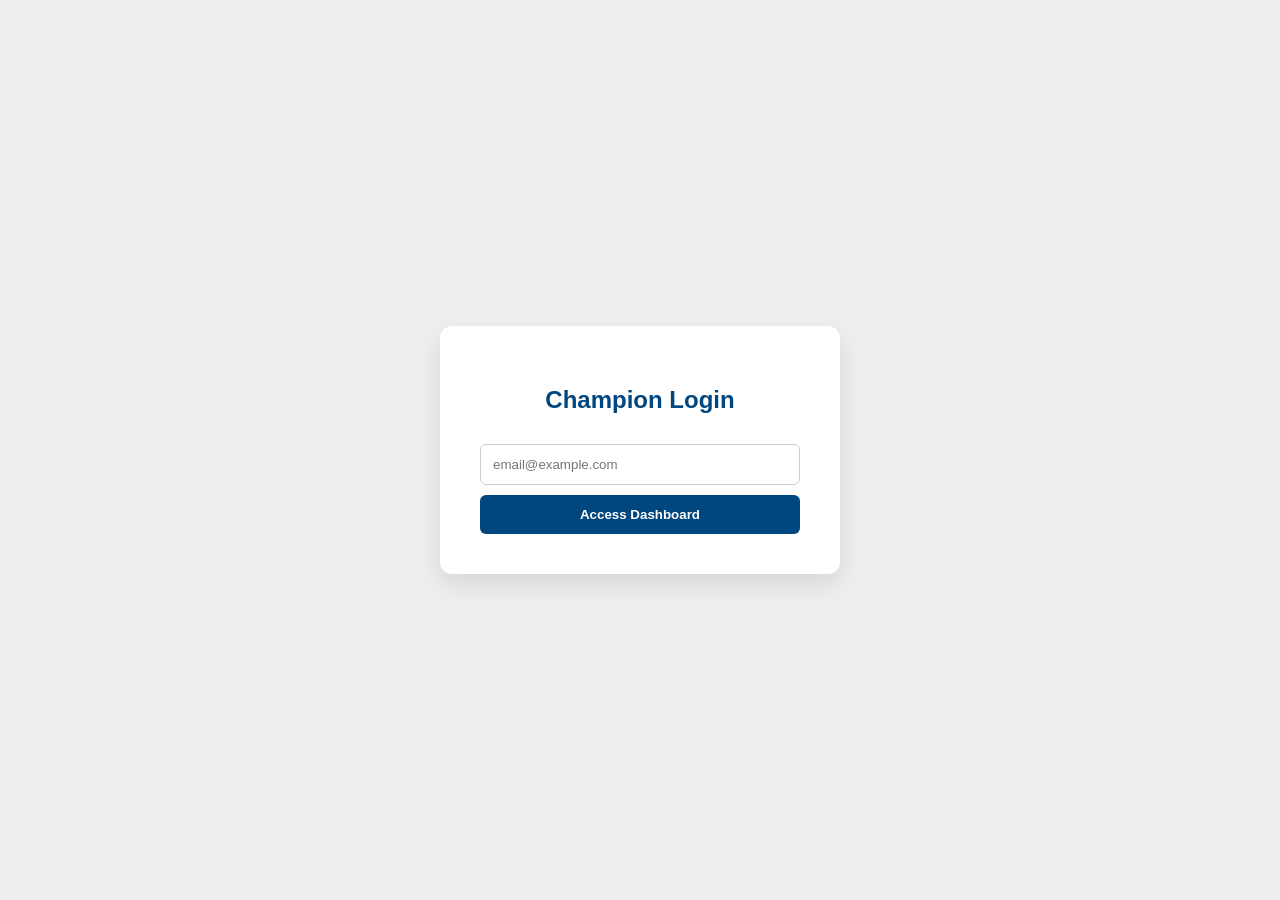
==== index.html @ 32d3222e "Update index.html" ====
<!DOCTYPE html>
<html lang="en">
<head>
    <meta charset="UTF-8">
    <meta name="viewport" content="width=device-width, initial-scale=1.0">
    <title>Students Champions Program Dashboard</title>
    <style>
        :root { --blue: #00467f; --dark: #002e54; --light-bg: #f8fafc; }
        body { font-family: 'Segoe UI', Tahoma, sans-serif; margin: 0; background: var(--light-bg); color: #333; }
        .hidden { display: none !important; }
        
        /* LOGIN SCREEN */
        #login-screen { display: flex; align-items: center; justify-content: center; height: 100vh; background: #eee; }
        .login-card { background: white; padding: 40px; border-radius: 12px; box-shadow: 0 10px 25px rgba(0,0,0,0.1); width: 320px; text-align: center; }
        input, select, textarea { width: 100%; padding: 12px; margin: 10px 0; border: 1px solid #ccc; border-radius: 6px; box-sizing: border-box; font-family: inherit; }
        .btn-main { background: var(--blue); color: white; border: none; padding: 12px; width: 100%; cursor: pointer; font-weight: bold; border-radius: 6px; transition: 0.3s; }

        /* MAIN DASHBOARD LAYOUT */
        #dashboard-screen { display: flex; min-height: 100vh; }

        /* SIDEBAR */
        .sidebar { 
            width: 260px; 
            background: var(--blue); 
            color: white; 
            display: flex; 
            flex-direction: column; 
            flex-shrink: 0; 
            border-right: 1px solid rgba(0,0,0,0.15); 
            position: relative;
        }
        .sidebar-header { padding: 30px 20px; text-align: center; border-bottom: 1px solid rgba(255,255,255,0.1); }
        .company-logo { max-width: 100%; height: auto; margin-bottom: 10px; }
        
        .nav-list { flex-grow: 1; padding-top: 20px; }
        .nav-item { width: 100%; padding: 12px 25px; border: none; background: none; color: white; text-align: left; font-size: 14px; font-weight: bold; cursor: pointer; transition: 0.3s; }
        .nav-item:hover { background: var(--dark); }
        .nav-item.active { background: var(--light-bg); color: var(--blue); border-radius: 30px 0 0 30px; margin-left: 10px; }

        /* SPARKLE BADGE - ANCHORED 15CM FROM BOTTOM */
        .badge-area { 
            position: absolute; 
            bottom: 10cm; 
            left: 0; 
            right: 0; 
            display: flex; 
            justify-content: center; 
            pointer-events: none;
            overflow: hidden; /* Contains the sparkle inside the container if it overlaps */
        }

        .shimmer-wrapper {
            position: relative;
            width: 144px;
            height: auto;
            overflow: hidden; /* Crops the sparkle to the image boundaries */
            border-radius: 12px; /* Slight rounding on the "shimmer" effect */
        }

        .champion-badge-img { 
            width: 100%; /* Spans the wrapper */
            height: auto; 
            opacity: 1; 
            display: block;
        }

        /* The moving sparkle element */
        .shimmer-wrapper::after {
            content: "";
            position: absolute;
            top: 0;
            left: -150%; /* Starts off-screen to the left */
            width: 150%;
            height: 100%;
            background: linear-gradient(
                90deg,
                rgba(255, 255, 255, 0) 0%,
                rgba(255, 255, 255, 0.4) 50%,
                rgba(255, 255, 255, 0) 100%
            );
            transform: skewX(-20deg); /* Diagonal shimmer */
            animation: sparkle 3s infinite; /* Runs indefinitely every 3s */
        }

        /* Sparkle animation definition */
        @keyframes sparkle {
            0% { left: -150%; }
            30% { left: 100%; } /* Fast sweep across */
            100% { left: 100%; } /* Long pause at the end */
        }

        /* CONTENT AREA */
        .main-content { flex-grow: 1; display: flex; flex-direction: column; overflow-y: auto; }
        .top-banner { width: 100%; padding: 50px 0; background-color: var(--blue); display: flex; align-items: center; justify-content: center; text-align: center; }
        .top-banner h1 { color: white; margin: 0; font-size: 30px; font-weight: 800; text-transform: uppercase; }
        
        header { padding: 15px 40px; background: white; display: flex; justify-content: space-between; align-items: center; border-bottom: 1px solid #ddd; }
        .logout-link { color: #d63031; font-size: 13px; font-weight: bold; text-decoration: none; cursor: pointer; border: 1px solid #d63031; padding: 5px 12px; border-radius: 4px; }

        .container { padding: 30px 40px; }
        .grid-2 { display: grid; grid-template-columns: 1fr 1fr; gap: 20px; }

        .post-card { background: #fff; border: 1px solid #eee; border-radius: 8px; padding: 15px; margin-bottom: 15px; display: flex; gap: 15px; align-items: center; }
        .post-thumb { width: 80px; height: 80px; background: #ddd; border-radius: 4px; object-fit: cover; }

        table { width: 100%; border-collapse: collapse; background: white; border-radius: 8px; overflow: hidden; box-shadow: 0 4px 6px rgba(0,0,0,0.05); }
        th, td { padding: 15px; text-align: left; border-bottom: 1px solid #eee; }
        th { background: #f1f5f9; color: var(--blue); text-transform: uppercase; font-size: 12px; }
    </style>
</head>
<body>

    <div id="login-screen">
        <div class="login-card">
            <h2 style="color:var(--blue)">Champion Login</h2>
            <input type="email" id="user-email" placeholder="email@example.com">
            <button class="btn-main" onclick="processLogin()">Access Dashboard</button>
        </div>
    </div>

    <div id="dashboard-screen" class="hidden">
        <div class="sidebar">
            <div class="sidebar-header">
                <img src="company-logo.png" alt="Logo" class="company-logo" onerror="this.style.display='none'">
                <div style="font-size: 11px; opacity: 0.7;">STUDENT PROGRAM</div>
            </div>
            
            <div class="nav-list">
                <button id="btn-t" class="nav-item active" onclick="tab('tasks')">📋 My Tasks</button>
                <button id="btn-l" class="nav-item" onclick="tab('leaderboard')">🏆 Leaderboard</button>
                <button id="btn-p" class="nav-item" onclick="tab('profile')">👤 My Profile</button>
                <button id="btn-r" class="nav-item" onclick="tab('recognized')">📢 Get Recognized</button>
                <button id="btn-h" class="nav-item" onclick="tab('howtopoints')">💡 Gain Points</button>
            </div>

            <div class="badge-area">
                <div class="shimmer-wrapper">
                    <img src="champion-badge.png" alt="Badge" class="champion-badge-img" onerror="this.style.display='none'">
                </div>
            </div>
        </div>

        <div class="main-content">
            <div class="top-banner">
                <h1>Students Champions Program Dashboard</h1>
            </div>

            <header>
                <div>Welcome, <span id="display-name" style="font-weight:bold; color:var(--blue);">...</span></div>
                <button class="logout-link" onclick="location.reload()">LOGOUT</button>
            </header>

            <div class="container">
                <div id="view-t">
                    <h2>Active Challenges</h2>
                    <table>
                        <thead><tr><th>Task Name</th><th>Category</th><th>Points</th><th>Status</th></tr></thead>
                        <tbody id="table-t"></tbody>
                    </table>
                </div>

                <div id="view-l" class="hidden">
                    <h2>Global Rankings</h2>
                    <table>
                        <thead><tr><th>Rank</th><th>Name</th><th>Total Points</th></tr></thead>
                        <tbody id="table-l"></tbody>
                    </table>
                </div>

                <div id="view-p" class="hidden">
                    <h2>My Profile</h2>
                    <div class="grid-2">
                        <div><label>First Name</label><input type="text"></div>
                        <div><label>Last Name</label><input type="text"></div>
                        <div style="grid-column: span 2;"><label>3DEXPERIENCE Email</label><input type="email" placeholder="email@domain.com"></div>
                        <div><label>Instagram Handle</label><input type="text" placeholder="@username"></div>
                        <div><label>LinkedIn Link</label><input type="text" placeholder="linkedin.com/in/..."></div>
                        <div><label>School Name</label><input type="text"></div>
                        <div><label>School City</label><input type="text"></div>
                        <div style="grid-column: span 2;"><label>Tell us about yourself</label><textarea rows="3"></textarea></div>
                    </div>
                    <button class="btn-main" style="width:150px; margin-top:10px;">Save Profile</button>
                </div>

                <div id="view-r" class="hidden">
                    <div class="grid-2">
                        <div>
                            <h2>Submit New Post</h2>
                            <label>Title</label><input type="text" id="post-title">
                            <label>Brief</label><textarea id="post-brief" rows="3"></textarea>
                            <label>Media Link</label><input type="text" id="post-media" placeholder="Image/Video URL">
                            <button class="btn-main" onclick="submitPost()">Submit</button>
                        </div>
                        <div>
                            <h2>Posts Submitted</h2>
                            <div id="submitted-posts-list"></div>
                        </div>
                    </div>
                </div>

                <div id="view-h" class="hidden">
                    <h2>How to gain points</h2>
                    <div style="background: white; padding: 20px; border-radius: 8px; border-left: 5px solid var(--blue); margin-bottom: 15px;">
                        <h3>✅ Complete Challenges</h3>
                        <p>Finish tasks listed in the "My Tasks" tab.</p>
                    </div>
                </div>
            </div>
        </div>
    </div>

<script>
    const SHEET_LINK = "https://docs.google.com/spreadsheets/d/e/2PACX-1vRIJxgFFLAm8A-BVBtuuqAYTrmgAldjZT0wb3afoBpVOg95OV-Ug0xL2paE-koTnCcKduFaW2NfM0Hy/pub?output=csv";
    let csvData = [];

    async function processLogin() {
        const email = document.getElementById('user-email').value.trim().toLowerCase();
        if(!email) return alert("Enter email");
        try {
            const res = await fetch(SHEET_LINK);
            const text = await res.text();
            csvData = text.split(/\r?\n/).map(line => line.split(','));
            const user = csvData.find(row => row[1] && row[1].toLowerCase().trim() === email);
            if (user) {
                document.getElementById('login-screen').classList.add('hidden');
                document.getElementById('dashboard-screen').classList.remove('hidden');
                document.getElementById('display-name').innerText = user[0];
                loadTasks(email);
                loadLeaderboard();
                displayStoredPosts();
            } else { alert("User not found."); }
        } catch (e) { alert("Data error."); }
    }

    function loadTasks(email) {
        const tbody = document.getElementById('table-t');
        tbody.innerHTML = "";
        csvData.slice(1).forEach(row => {
            if(row[1] && row[1].toLowerCase().trim() === email) {
                tbody.innerHTML += `<tr><td><b>${row[2]}</b></td><td>${row[3]}</td><td>${row[4]}</td><td>${row[5]}</td></tr>`;
            }
        });
    }

    function loadLeaderboard() {
        const tbody = document.getElementById('table-l');
        tbody.innerHTML = "";
        let totals = {};
        csvData.slice(1).forEach(row => {
            let name = row[0], pts = parseInt(row[4]) || 0;
            if(name) totals[name] = (totals[name] || 0) + pts;
        });
        const sorted = Object.keys(totals).sort((a,b) => totals[b] - totals[a]);
        sorted.forEach((name, i) => {
            tbody.innerHTML += `<tr><td>#${i+1}</td><td>${name}</td><td><b>${totals[name]}</b></td></tr>`;
        });
    }

    function submitPost() {
        const title = document.getElementById('post-title').value;
        const brief = document.getElementById('post-brief').value;
        const media = document.getElementById('post-media').value || 'https://via.placeholder.com/80';
        if(!title || !brief) return alert("Fill in the fields.");
        const posts = JSON.parse(localStorage.getItem('myPosts') || '[]');
        posts.push({ title, brief, media });
        localStorage.setItem('myPosts', JSON.stringify(posts));
        displayStoredPosts();
    }

    function displayStoredPosts() {
        const list = document.getElementById('submitted-posts-list');
        const posts = JSON.parse(localStorage.getItem('myPosts') || '[]');
        if(posts.length === 0) return;
        list.innerHTML = posts.map(p => `
            <div class="post-card">
                <img src="${p.media}" class="post-thumb" onerror="this.src='https://via.placeholder.com/80'">
                <div><b>${p.title}</b><br><small>${p.brief}</small></div>
            </div>
        `).join('');
    }

    function tab(name) {
        ['t', 'l', 'p', 'r', 'h'].forEach(v => document.getElementById('view-' + v).classList.add('hidden'));
        document.getElementById('view-' + name[0]).classList.remove('hidden');
        ['t', 'l', 'p', 'r', 'h'].forEach(b => document.getElementById('btn-' + b).classList.remove('active'));
        document.getElementById('btn-' + name[0]).classList.add('active');
    }
</script>
</body>
</html>
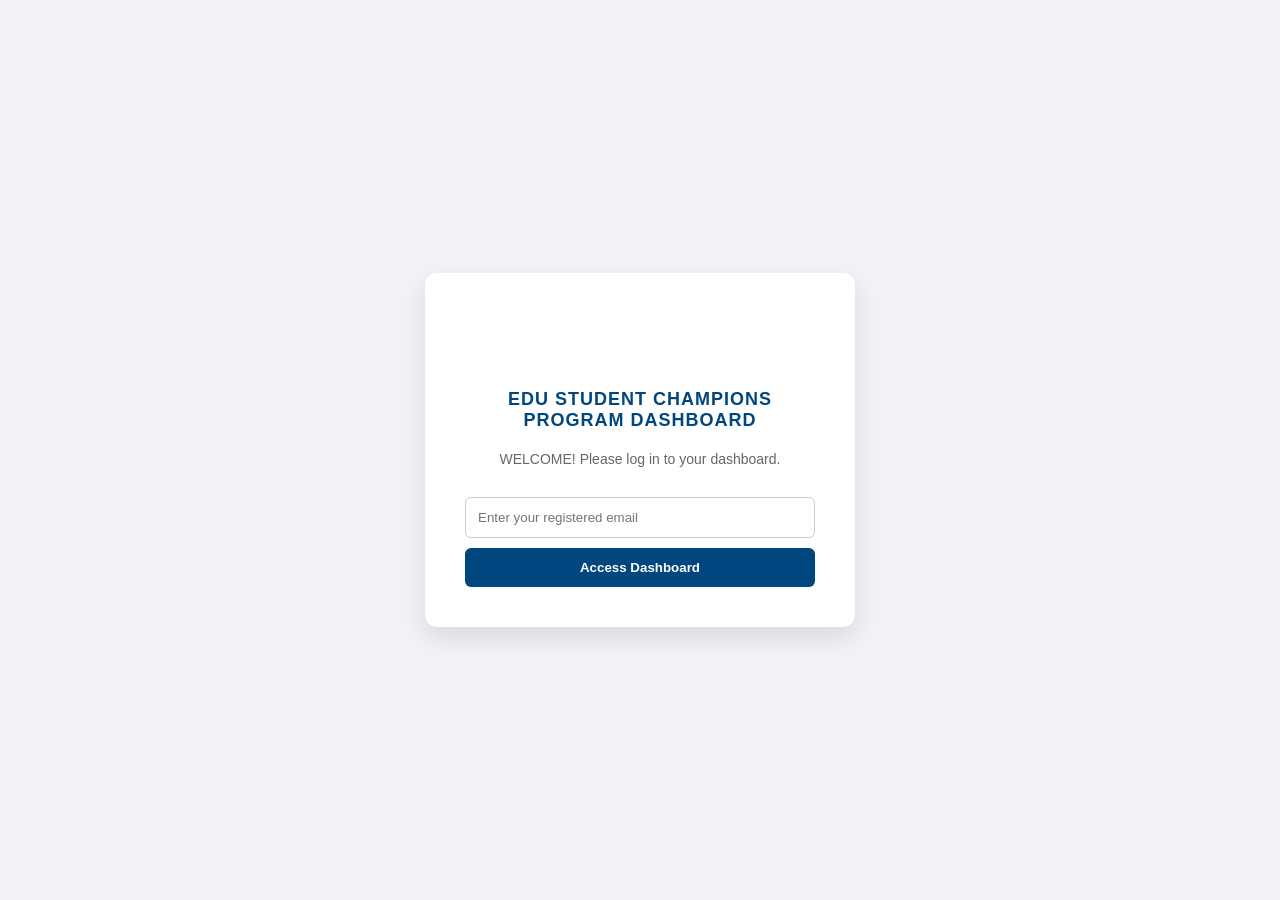
==== commit 443acd2a: "Update index.html" ====
--- a/index.html
+++ b/index.html
@@ -3,19 +3,26 @@
 <head>
     <meta charset="UTF-8">
     <meta name="viewport" content="width=device-width, initial-scale=1.0">
-    <title>Students Champions Program Dashboard</title>
+    <title>Edu Student Champions Program Dashboard</title>
     <style>
         :root { --blue: #00467f; --dark: #002e54; --light-bg: #f8fafc; }
         body { font-family: 'Segoe UI', Tahoma, sans-serif; margin: 0; background: var(--light-bg); color: #333; }
         .hidden { display: none !important; }
         
-        /* LOGIN SCREEN */
-        #login-screen { display: flex; align-items: center; justify-content: center; height: 100vh; background: #eee; }
-        .login-card { background: white; padding: 40px; border-radius: 12px; box-shadow: 0 10px 25px rgba(0,0,0,0.1); width: 320px; text-align: center; }
-        input, select, textarea { width: 100%; padding: 12px; margin: 10px 0; border: 1px solid #ccc; border-radius: 6px; box-sizing: border-box; font-family: inherit; }
+        /* 1. LOGIN SCREEN */
+        #login-screen { display: flex; align-items: center; justify-content: center; height: 100vh; background: #f0f2f5; }
+        .login-card { background: white; padding: 40px; border-radius: 12px; box-shadow: 0 10px 25px rgba(0,0,0,0.1); width: 350px; text-align: center; }
+        .login-logo { max-width: 180px; height: auto; margin-bottom: 20px; }
+        .login-highlight { color: var(--blue); font-weight: 800; font-size: 18px; margin-bottom: 20px; text-transform: uppercase; letter-spacing: 1px; }
+        input { width: 100%; padding: 12px; margin: 10px 0; border: 1px solid #ccc; border-radius: 6px; box-sizing: border-box; }
+        
+        /* LOADING BAR */
+        #loading-container { width: 100%; background: #eee; height: 4px; border-radius: 2px; margin-top: 15px; overflow: hidden; display: none; }
+        #loading-bar { width: 0%; height: 100%; background: var(--blue); transition: width 0.4s ease; }
+
         .btn-main { background: var(--blue); color: white; border: none; padding: 12px; width: 100%; cursor: pointer; font-weight: bold; border-radius: 6px; transition: 0.3s; }
 
-        /* MAIN DASHBOARD LAYOUT */
+        /* 2. MAIN DASHBOARD LAYOUT */
         #dashboard-screen { display: flex; min-height: 100vh; }
 
         /* SIDEBAR */
@@ -30,79 +37,41 @@
             position: relative;
         }
         .sidebar-header { padding: 30px 20px; text-align: center; border-bottom: 1px solid rgba(255,255,255,0.1); }
-        .company-logo { max-width: 100%; height: auto; margin-bottom: 10px; }
+        .sidebar-logo { max-width: 100%; height: auto; }
         
         .nav-list { flex-grow: 1; padding-top: 20px; }
         .nav-item { width: 100%; padding: 12px 25px; border: none; background: none; color: white; text-align: left; font-size: 14px; font-weight: bold; cursor: pointer; transition: 0.3s; }
         .nav-item:hover { background: var(--dark); }
         .nav-item.active { background: var(--light-bg); color: var(--blue); border-radius: 30px 0 0 30px; margin-left: 10px; }
 
-        /* SPARKLE BADGE - ANCHORED 15CM FROM BOTTOM */
+        /* SPARKLE BADGE - 7.5CM FROM BOTTOM */
         .badge-area { 
             position: absolute; 
-            bottom: 10cm; 
+            bottom: 7.5cm; 
             left: 0; 
             right: 0; 
             display: flex; 
             justify-content: center; 
             pointer-events: none;
-            overflow: hidden; /* Contains the sparkle inside the container if it overlaps */
-        }
-
-        .shimmer-wrapper {
-            position: relative;
-            width: 144px;
-            height: auto;
-            overflow: hidden; /* Crops the sparkle to the image boundaries */
-            border-radius: 12px; /* Slight rounding on the "shimmer" effect */
-        }
-
-        .champion-badge-img { 
-            width: 100%; /* Spans the wrapper */
-            height: auto; 
-            opacity: 1; 
-            display: block;
-        }
-
-        /* The moving sparkle element */
+        }
+        .shimmer-wrapper { position: relative; width: 173px; overflow: hidden; border-radius: 12px; }
+        .champion-badge-img { width: 100%; height: auto; display: block; }
         .shimmer-wrapper::after {
-            content: "";
-            position: absolute;
-            top: 0;
-            left: -150%; /* Starts off-screen to the left */
-            width: 150%;
-            height: 100%;
-            background: linear-gradient(
-                90deg,
-                rgba(255, 255, 255, 0) 0%,
-                rgba(255, 255, 255, 0.4) 50%,
-                rgba(255, 255, 255, 0) 100%
-            );
-            transform: skewX(-20deg); /* Diagonal shimmer */
-            animation: sparkle 3s infinite; /* Runs indefinitely every 3s */
-        }
-
-        /* Sparkle animation definition */
-        @keyframes sparkle {
-            0% { left: -150%; }
-            30% { left: 100%; } /* Fast sweep across */
-            100% { left: 100%; } /* Long pause at the end */
-        }
+            content: ""; position: absolute; top: 0; left: -150%; width: 150%; height: 100%;
+            background: linear-gradient(90deg, rgba(255,255,255,0) 0%, rgba(255,255,255,0.5) 50%, rgba(255,255,255,0) 100%);
+            transform: skewX(-20deg); animation: sparkle 3.5s infinite;
+        }
+        @keyframes sparkle { 0% { left: -150%; } 25% { left: 100%; } 100% { left: 100%; } }
 
         /* CONTENT AREA */
         .main-content { flex-grow: 1; display: flex; flex-direction: column; overflow-y: auto; }
-        .top-banner { width: 100%; padding: 50px 0; background-color: var(--blue); display: flex; align-items: center; justify-content: center; text-align: center; }
-        .top-banner h1 { color: white; margin: 0; font-size: 30px; font-weight: 800; text-transform: uppercase; }
+        .top-banner { width: 100%; padding: 60px 0; background-color: var(--blue); display: flex; align-items: center; justify-content: center; text-align: center; }
+        .top-banner h1 { color: white; margin: 0; font-size: 34px; font-weight: 800; text-transform: uppercase; letter-spacing: 1px; }
         
         header { padding: 15px 40px; background: white; display: flex; justify-content: space-between; align-items: center; border-bottom: 1px solid #ddd; }
         .logout-link { color: #d63031; font-size: 13px; font-weight: bold; text-decoration: none; cursor: pointer; border: 1px solid #d63031; padding: 5px 12px; border-radius: 4px; }
 
         .container { padding: 30px 40px; }
-        .grid-2 { display: grid; grid-template-columns: 1fr 1fr; gap: 20px; }
-
-        .post-card { background: #fff; border: 1px solid #eee; border-radius: 8px; padding: 15px; margin-bottom: 15px; display: flex; gap: 15px; align-items: center; }
-        .post-thumb { width: 80px; height: 80px; background: #ddd; border-radius: 4px; object-fit: cover; }
-
         table { width: 100%; border-collapse: collapse; background: white; border-radius: 8px; overflow: hidden; box-shadow: 0 4px 6px rgba(0,0,0,0.05); }
         th, td { padding: 15px; text-align: left; border-bottom: 1px solid #eee; }
         th { background: #f1f5f9; color: var(--blue); text-transform: uppercase; font-size: 12px; }
@@ -112,17 +81,23 @@
 
     <div id="login-screen">
         <div class="login-card">
-            <h2 style="color:var(--blue)">Champion Login</h2>
-            <input type="email" id="user-email" placeholder="email@example.com">
-            <button class="btn-main" onclick="processLogin()">Access Dashboard</button>
+            <img src="company-logo.png" alt="Company Logo" class="login-logo" onerror="this.style.display='none'">
+            <div class="login-highlight">Edu Student Champions Program Dashboard</div>
+            <p style="font-size: 14px; color: #666; margin-bottom: 20px;">WELCOME! Please log in to your dashboard.</p>
+            
+            <input type="email" id="user-email" placeholder="Enter your registered email">
+            <button class="btn-main" id="login-btn" onclick="processLogin()">Access Dashboard</button>
+            
+            <div id="loading-container">
+                <div id="loading-bar"></div>
+            </div>
         </div>
     </div>
 
     <div id="dashboard-screen" class="hidden">
         <div class="sidebar">
             <div class="sidebar-header">
-                <img src="company-logo.png" alt="Logo" class="company-logo" onerror="this.style.display='none'">
-                <div style="font-size: 11px; opacity: 0.7;">STUDENT PROGRAM</div>
+                <img src="company-logo.png" alt="Logo" class="sidebar-logo" onerror="this.style.display='none'">
             </div>
             
             <div class="nav-list">
@@ -146,7 +121,7 @@
             </div>
 
             <header>
-                <div>Welcome, <span id="display-name" style="font-weight:bold; color:var(--blue);">...</span></div>
+                <div>WELCOME back, <span id="display-name" style="font-weight:bold; color:var(--blue);">...</span>!</div>
                 <button class="logout-link" onclick="location.reload()">LOGOUT</button>
             </header>
 
@@ -169,41 +144,22 @@
 
                 <div id="view-p" class="hidden">
                     <h2>My Profile</h2>
-                    <div class="grid-2">
+                    <div style="display:grid; grid-template-columns: 1fr 1fr; gap: 20px;">
                         <div><label>First Name</label><input type="text"></div>
                         <div><label>Last Name</label><input type="text"></div>
-                        <div style="grid-column: span 2;"><label>3DEXPERIENCE Email</label><input type="email" placeholder="email@domain.com"></div>
-                        <div><label>Instagram Handle</label><input type="text" placeholder="@username"></div>
-                        <div><label>LinkedIn Link</label><input type="text" placeholder="linkedin.com/in/..."></div>
-                        <div><label>School Name</label><input type="text"></div>
-                        <div><label>School City</label><input type="text"></div>
-                        <div style="grid-column: span 2;"><label>Tell us about yourself</label><textarea rows="3"></textarea></div>
+                        <div style="grid-column: span 2;"><label>Instagram Handle</label><input type="text" placeholder="@username"></div>
+                        <div style="grid-column: span 2;"><label>LinkedIn Link</label><input type="text" placeholder="URL"></div>
                     </div>
-                    <button class="btn-main" style="width:150px; margin-top:10px;">Save Profile</button>
                 </div>
 
                 <div id="view-r" class="hidden">
-                    <div class="grid-2">
-                        <div>
-                            <h2>Submit New Post</h2>
-                            <label>Title</label><input type="text" id="post-title">
-                            <label>Brief</label><textarea id="post-brief" rows="3"></textarea>
-                            <label>Media Link</label><input type="text" id="post-media" placeholder="Image/Video URL">
-                            <button class="btn-main" onclick="submitPost()">Submit</button>
-                        </div>
-                        <div>
-                            <h2>Posts Submitted</h2>
-                            <div id="submitted-posts-list"></div>
-                        </div>
-                    </div>
+                    <h2>Get Recognized</h2>
+                    <p>Submit your social posts here to earn extra points.</p>
                 </div>
 
                 <div id="view-h" class="hidden">
                     <h2>How to gain points</h2>
-                    <div style="background: white; padding: 20px; border-radius: 8px; border-left: 5px solid var(--blue); margin-bottom: 15px;">
-                        <h3>✅ Complete Challenges</h3>
-                        <p>Finish tasks listed in the "My Tasks" tab.</p>
-                    </div>
+                    <p>Details on task completion and community engagement.</p>
                 </div>
             </div>
         </div>
@@ -216,20 +172,38 @@
     async function processLogin() {
         const email = document.getElementById('user-email').value.trim().toLowerCase();
         if(!email) return alert("Enter email");
+        
+        // Show Loading UI
+        document.getElementById('loading-container').style.display = 'block';
+        const bar = document.getElementById('loading-bar');
+        bar.style.width = "30%";
+
         try {
             const res = await fetch(SHEET_LINK);
+            bar.style.width = "70%";
             const text = await res.text();
             csvData = text.split(/\r?\n/).map(line => line.split(','));
             const user = csvData.find(row => row[1] && row[1].toLowerCase().trim() === email);
-            if (user) {
-                document.getElementById('login-screen').classList.add('hidden');
-                document.getElementById('dashboard-screen').classList.remove('hidden');
-                document.getElementById('display-name').innerText = user[0];
-                loadTasks(email);
-                loadLeaderboard();
-                displayStoredPosts();
-            } else { alert("User not found."); }
-        } catch (e) { alert("Data error."); }
+            
+            bar.style.width = "100%";
+
+            setTimeout(() => {
+                if (user) {
+                    document.getElementById('login-screen').classList.add('hidden');
+                    document.getElementById('dashboard-screen').classList.remove('hidden');
+                    document.getElementById('display-name').innerText = user[0];
+                    loadTasks(email);
+                    loadLeaderboard();
+                } else {
+                    alert("User not found.");
+                    document.getElementById('loading-container').style.display = 'none';
+                    bar.style.width = "0%";
+                }
+            }, 500);
+        } catch (e) { 
+            alert("Data error.");
+            document.getElementById('loading-container').style.display = 'none';
+        }
     }
 
     function loadTasks(email) {
@@ -256,34 +230,13 @@
         });
     }
 
-    function submitPost() {
-        const title = document.getElementById('post-title').value;
-        const brief = document.getElementById('post-brief').value;
-        const media = document.getElementById('post-media').value || 'https://via.placeholder.com/80';
-        if(!title || !brief) return alert("Fill in the fields.");
-        const posts = JSON.parse(localStorage.getItem('myPosts') || '[]');
-        posts.push({ title, brief, media });
-        localStorage.setItem('myPosts', JSON.stringify(posts));
-        displayStoredPosts();
-    }
-
-    function displayStoredPosts() {
-        const list = document.getElementById('submitted-posts-list');
-        const posts = JSON.parse(localStorage.getItem('myPosts') || '[]');
-        if(posts.length === 0) return;
-        list.innerHTML = posts.map(p => `
-            <div class="post-card">
-                <img src="${p.media}" class="post-thumb" onerror="this.src='https://via.placeholder.com/80'">
-                <div><b>${p.title}</b><br><small>${p.brief}</small></div>
-            </div>
-        `).join('');
-    }
-
     function tab(name) {
+        const keyMap = { 'recognized': 'r', 'howtopoints': 'h', 'tasks': 't', 'leaderboard': 'l', 'profile': 'p' };
+        const key = keyMap[name] || name[0];
         ['t', 'l', 'p', 'r', 'h'].forEach(v => document.getElementById('view-' + v).classList.add('hidden'));
-        document.getElementById('view-' + name[0]).classList.remove('hidden');
+        document.getElementById('view-' + key).classList.remove('hidden');
         ['t', 'l', 'p', 'r', 'h'].forEach(b => document.getElementById('btn-' + b).classList.remove('active'));
-        document.getElementById('btn-' + name[0]).classList.add('active');
+        document.getElementById('btn-' + key).classList.add('active');
     }
 </script>
 </body>
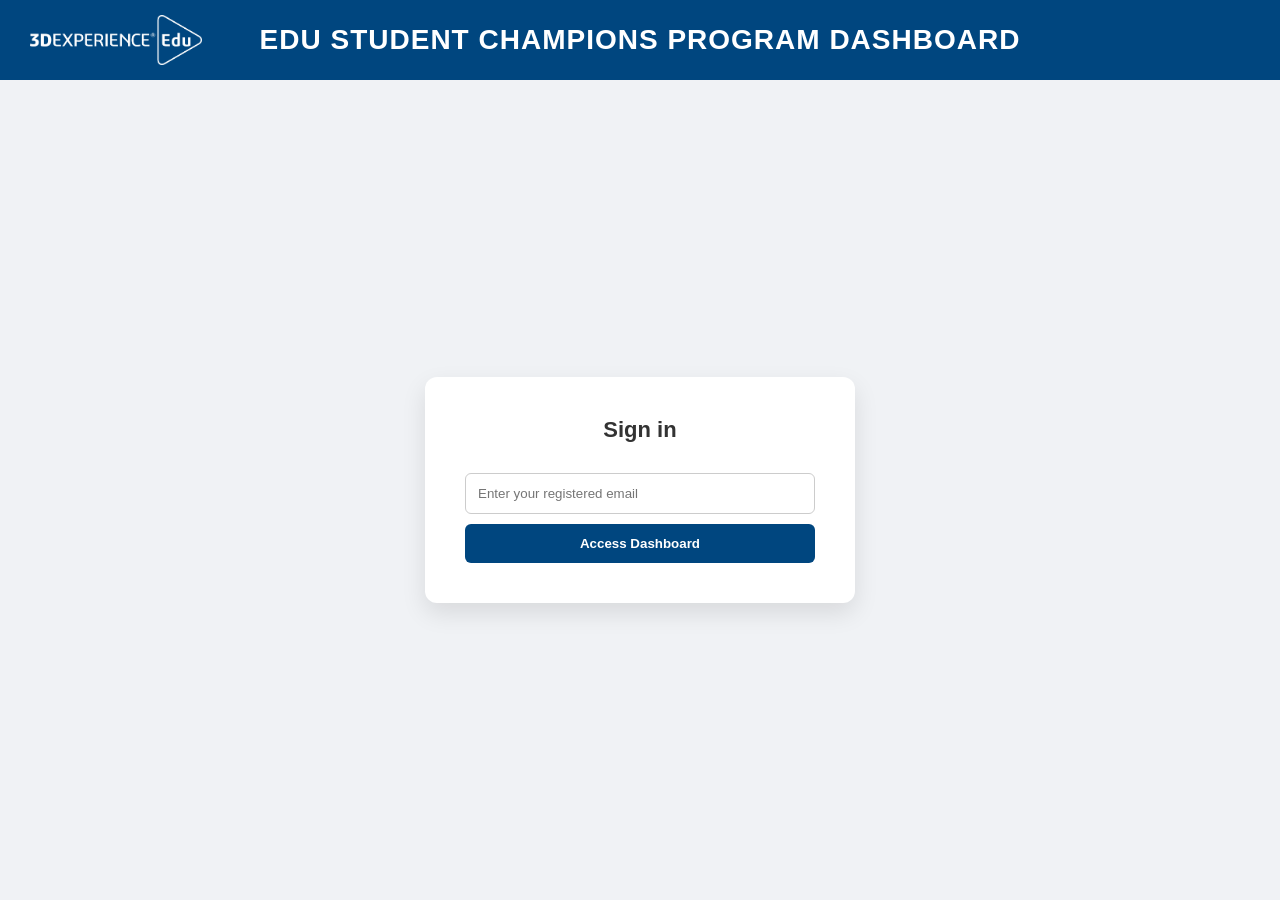
==== commit 40584d48: "Update index.html" ====
--- a/index.html
+++ b/index.html
@@ -9,23 +9,53 @@
         body { font-family: 'Segoe UI', Tahoma, sans-serif; margin: 0; background: var(--light-bg); color: #333; }
         .hidden { display: none !important; }
         
-        /* 1. LOGIN SCREEN */
-        #login-screen { display: flex; align-items: center; justify-content: center; height: 100vh; background: #f0f2f5; }
-        .login-card { background: white; padding: 40px; border-radius: 12px; box-shadow: 0 10px 25px rgba(0,0,0,0.1); width: 350px; text-align: center; }
-        .login-logo { max-width: 180px; height: auto; margin-bottom: 20px; }
-        .login-highlight { color: var(--blue); font-weight: 800; font-size: 18px; margin-bottom: 20px; text-transform: uppercase; letter-spacing: 1px; }
+        /* 1. LOGIN SCREEN STYLING */
+        #login-screen { height: 100vh; display: flex; flex-direction: column; background: #f0f2f5; }
+        
+        /* New Blue Header for Login */
+        .login-header-bar {
+            width: 100%;
+            height: 80px;
+            background: var(--blue);
+            display: flex;
+            align-items: center;
+            padding: 0 30px;
+            box-sizing: border-box;
+            position: relative;
+        }
+        .login-bar-logo { height: 50px; width: auto; }
+        .login-bar-title {
+            position: absolute;
+            left: 50%;
+            transform: translateX(-50%);
+            color: white;
+            font-size: 28px;
+            font-weight: 800;
+            text-transform: uppercase;
+            letter-spacing: 1px;
+            white-space: nowrap;
+        }
+
+        .login-content { flex-grow: 1; display: flex; align-items: center; justify-content: center; }
+        .login-card { 
+            background: white; 
+            padding: 40px; 
+            border-radius: 12px; 
+            box-shadow: 0 10px 25px rgba(0,0,0,0.1); 
+            width: 350px; 
+            text-align: center; 
+        }
+        
+        h2.signin-text { margin: 0 0 20px 0; font-size: 22px; color: #333; font-weight: 600; }
         input { width: 100%; padding: 12px; margin: 10px 0; border: 1px solid #ccc; border-radius: 6px; box-sizing: border-box; }
         
-        /* LOADING BAR */
         #loading-container { width: 100%; background: #eee; height: 4px; border-radius: 2px; margin-top: 15px; overflow: hidden; display: none; }
         #loading-bar { width: 0%; height: 100%; background: var(--blue); transition: width 0.4s ease; }
-
         .btn-main { background: var(--blue); color: white; border: none; padding: 12px; width: 100%; cursor: pointer; font-weight: bold; border-radius: 6px; transition: 0.3s; }
 
         /* 2. MAIN DASHBOARD LAYOUT */
         #dashboard-screen { display: flex; min-height: 100vh; }
 
-        /* SIDEBAR */
         .sidebar { 
             width: 260px; 
             background: var(--blue); 
@@ -45,15 +75,7 @@
         .nav-item.active { background: var(--light-bg); color: var(--blue); border-radius: 30px 0 0 30px; margin-left: 10px; }
 
         /* SPARKLE BADGE - 7.5CM FROM BOTTOM */
-        .badge-area { 
-            position: absolute; 
-            bottom: 7.5cm; 
-            left: 0; 
-            right: 0; 
-            display: flex; 
-            justify-content: center; 
-            pointer-events: none;
-        }
+        .badge-area { position: absolute; bottom: 7.5cm; left: 0; right: 0; display: flex; justify-content: center; pointer-events: none; }
         .shimmer-wrapper { position: relative; width: 173px; overflow: hidden; border-radius: 12px; }
         .champion-badge-img { width: 100%; height: auto; display: block; }
         .shimmer-wrapper::after {
@@ -80,16 +102,20 @@
 <body>
 
     <div id="login-screen">
-        <div class="login-card">
-            <img src="company-logo.png" alt="Company Logo" class="login-logo" onerror="this.style.display='none'">
-            <div class="login-highlight">Edu Student Champions Program Dashboard</div>
-            <p style="font-size: 14px; color: #666; margin-bottom: 20px;">WELCOME! Please log in to your dashboard.</p>
-            
-            <input type="email" id="user-email" placeholder="Enter your registered email">
-            <button class="btn-main" id="login-btn" onclick="processLogin()">Access Dashboard</button>
-            
-            <div id="loading-container">
-                <div id="loading-bar"></div>
+        <div class="login-header-bar">
+            <img src="company-logo.png" alt="Company Logo" class="login-bar-logo" onerror="this.style.display='none'">
+            <div class="login-bar-title">Edu Student Champions Program Dashboard</div>
+        </div>
+        
+        <div class="login-content">
+            <div class="login-card">
+                <h2 class="signin-text">Sign in</h2>
+                <input type="email" id="user-email" placeholder="Enter your registered email">
+                <button class="btn-main" id="login-btn" onclick="processLogin()">Access Dashboard</button>
+                
+                <div id="loading-container">
+                    <div id="loading-bar"></div>
+                </div>
             </div>
         </div>
     </div>
@@ -144,22 +170,17 @@
 
                 <div id="view-p" class="hidden">
                     <h2>My Profile</h2>
-                    <div style="display:grid; grid-template-columns: 1fr 1fr; gap: 20px;">
-                        <div><label>First Name</label><input type="text"></div>
-                        <div><label>Last Name</label><input type="text"></div>
-                        <div style="grid-column: span 2;"><label>Instagram Handle</label><input type="text" placeholder="@username"></div>
-                        <div style="grid-column: span 2;"><label>LinkedIn Link</label><input type="text" placeholder="URL"></div>
-                    </div>
+                    <p>Student profile details and social links.</p>
                 </div>
 
                 <div id="view-r" class="hidden">
                     <h2>Get Recognized</h2>
-                    <p>Submit your social posts here to earn extra points.</p>
+                    <p>Submission portal for community recognition.</p>
                 </div>
 
                 <div id="view-h" class="hidden">
                     <h2>How to gain points</h2>
-                    <p>Details on task completion and community engagement.</p>
+                    <p>Point logic and engagement guide.</p>
                 </div>
             </div>
         </div>
@@ -173,7 +194,6 @@
         const email = document.getElementById('user-email').value.trim().toLowerCase();
         if(!email) return alert("Enter email");
         
-        // Show Loading UI
         document.getElementById('loading-container').style.display = 'block';
         const bar = document.getElementById('loading-bar');
         bar.style.width = "30%";
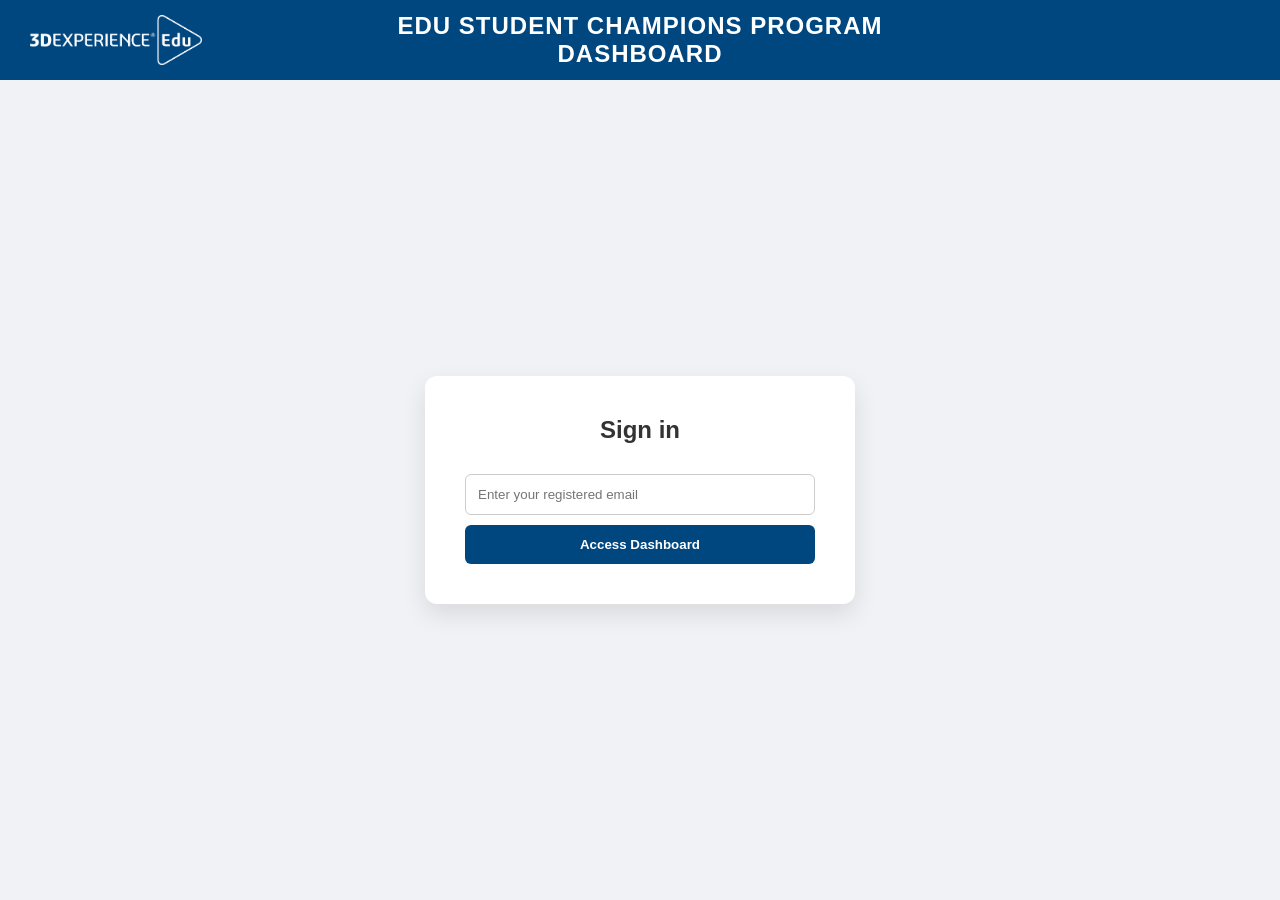
==== commit ef13c7ff: "Update index.html" ====
--- a/index.html
+++ b/index.html
@@ -9,69 +9,32 @@
         body { font-family: 'Segoe UI', Tahoma, sans-serif; margin: 0; background: var(--light-bg); color: #333; }
         .hidden { display: none !important; }
         
-        /* 1. LOGIN SCREEN STYLING */
+        /* 1. LOGIN SCREEN */
         #login-screen { height: 100vh; display: flex; flex-direction: column; background: #f0f2f5; }
-        
-        /* New Blue Header for Login */
         .login-header-bar {
-            width: 100%;
-            height: 80px;
-            background: var(--blue);
-            display: flex;
-            align-items: center;
-            padding: 0 30px;
-            box-sizing: border-box;
-            position: relative;
+            width: 100%; height: 80px; background: var(--blue);
+            display: flex; align-items: center; padding: 0 30px; box-sizing: border-box; position: relative;
         }
         .login-bar-logo { height: 50px; width: auto; }
         .login-bar-title {
-            position: absolute;
-            left: 50%;
-            transform: translateX(-50%);
-            color: white;
-            font-size: 28px;
-            font-weight: 800;
-            text-transform: uppercase;
-            letter-spacing: 1px;
-            white-space: nowrap;
+            position: absolute; left: 50%; transform: translateX(-50%);
+            color: white; font-size: 24px; font-weight: 800; text-transform: uppercase; letter-spacing: 1px; text-align: center;
         }
-
         .login-content { flex-grow: 1; display: flex; align-items: center; justify-content: center; }
-        .login-card { 
-            background: white; 
-            padding: 40px; 
-            border-radius: 12px; 
-            box-shadow: 0 10px 25px rgba(0,0,0,0.1); 
-            width: 350px; 
-            text-align: center; 
-        }
-        
-        h2.signin-text { margin: 0 0 20px 0; font-size: 22px; color: #333; font-weight: 600; }
-        input { width: 100%; padding: 12px; margin: 10px 0; border: 1px solid #ccc; border-radius: 6px; box-sizing: border-box; }
-        
+        .login-card { background: white; padding: 40px; border-radius: 12px; box-shadow: 0 10px 25px rgba(0,0,0,0.1); width: 350px; text-align: center; }
+        
+        input, select, textarea { width: 100%; padding: 12px; margin: 10px 0; border: 1px solid #ccc; border-radius: 6px; box-sizing: border-box; font-family: inherit; }
         #loading-container { width: 100%; background: #eee; height: 4px; border-radius: 2px; margin-top: 15px; overflow: hidden; display: none; }
         #loading-bar { width: 0%; height: 100%; background: var(--blue); transition: width 0.4s ease; }
-        .btn-main { background: var(--blue); color: white; border: none; padding: 12px; width: 100%; cursor: pointer; font-weight: bold; border-radius: 6px; transition: 0.3s; }
-
-        /* 2. MAIN DASHBOARD LAYOUT */
+        .btn-main { background: var(--blue); color: white; border: none; padding: 12px; width: 100%; cursor: pointer; font-weight: bold; border-radius: 6px; }
+
+        /* 2. DASHBOARD LAYOUT */
         #dashboard-screen { display: flex; min-height: 100vh; }
-
-        .sidebar { 
-            width: 260px; 
-            background: var(--blue); 
-            color: white; 
-            display: flex; 
-            flex-direction: column; 
-            flex-shrink: 0; 
-            border-right: 1px solid rgba(0,0,0,0.15); 
-            position: relative;
-        }
+        .sidebar { width: 260px; background: var(--blue); color: white; display: flex; flex-direction: column; flex-shrink: 0; border-right: 1px solid rgba(0,0,0,0.15); position: relative; }
         .sidebar-header { padding: 30px 20px; text-align: center; border-bottom: 1px solid rgba(255,255,255,0.1); }
         .sidebar-logo { max-width: 100%; height: auto; }
-        
         .nav-list { flex-grow: 1; padding-top: 20px; }
-        .nav-item { width: 100%; padding: 12px 25px; border: none; background: none; color: white; text-align: left; font-size: 14px; font-weight: bold; cursor: pointer; transition: 0.3s; }
-        .nav-item:hover { background: var(--dark); }
+        .nav-item { width: 100%; padding: 12px 25px; border: none; background: none; color: white; text-align: left; font-size: 14px; font-weight: bold; cursor: pointer; }
         .nav-item.active { background: var(--light-bg); color: var(--blue); border-radius: 30px 0 0 30px; margin-left: 10px; }
 
         /* SPARKLE BADGE - 7.5CM FROM BOTTOM */
@@ -85,15 +48,24 @@
         }
         @keyframes sparkle { 0% { left: -150%; } 25% { left: 100%; } 100% { left: 100%; } }
 
-        /* CONTENT AREA */
+        /* MAIN CONTENT */
         .main-content { flex-grow: 1; display: flex; flex-direction: column; overflow-y: auto; }
         .top-banner { width: 100%; padding: 60px 0; background-color: var(--blue); display: flex; align-items: center; justify-content: center; text-align: center; }
-        .top-banner h1 { color: white; margin: 0; font-size: 34px; font-weight: 800; text-transform: uppercase; letter-spacing: 1px; }
-        
+        .top-banner h1 { color: white; margin: 0; font-size: 32px; font-weight: 800; text-transform: uppercase; }
         header { padding: 15px 40px; background: white; display: flex; justify-content: space-between; align-items: center; border-bottom: 1px solid #ddd; }
         .logout-link { color: #d63031; font-size: 13px; font-weight: bold; text-decoration: none; cursor: pointer; border: 1px solid #d63031; padding: 5px 12px; border-radius: 4px; }
-
+        
         .container { padding: 30px 40px; }
+        .grid-2 { display: grid; grid-template-columns: 1fr 1fr; gap: 20px; }
+        .full-width { grid-column: span 2; }
+
+        /* SUBMISSION CARDS */
+        .post-card { background: #fff; border: 1px solid #eee; border-radius: 8px; padding: 15px; margin-bottom: 15px; display: flex; gap: 15px; align-items: center; box-shadow: 0 2px 4px rgba(0,0,0,0.05); }
+        .post-thumb { width: 60px; height: 60px; background: #ddd; border-radius: 4px; object-fit: cover; }
+        
+        /* POINT RULES */
+        .point-rule { background: white; padding: 20px; border-radius: 8px; border-left: 5px solid var(--blue); box-shadow: 0 2px 5px rgba(0,0,0,0.05); margin-bottom: 15px; }
+
         table { width: 100%; border-collapse: collapse; background: white; border-radius: 8px; overflow: hidden; box-shadow: 0 4px 6px rgba(0,0,0,0.05); }
         th, td { padding: 15px; text-align: left; border-bottom: 1px solid #eee; }
         th { background: #f1f5f9; color: var(--blue); text-transform: uppercase; font-size: 12px; }
@@ -106,26 +78,19 @@
             <img src="company-logo.png" alt="Company Logo" class="login-bar-logo" onerror="this.style.display='none'">
             <div class="login-bar-title">Edu Student Champions Program Dashboard</div>
         </div>
-        
         <div class="login-content">
             <div class="login-card">
-                <h2 class="signin-text">Sign in</h2>
+                <h2 style="margin:0 0 20px 0;">Sign in</h2>
                 <input type="email" id="user-email" placeholder="Enter your registered email">
-                <button class="btn-main" id="login-btn" onclick="processLogin()">Access Dashboard</button>
-                
-                <div id="loading-container">
-                    <div id="loading-bar"></div>
-                </div>
+                <button class="btn-main" onclick="processLogin()">Access Dashboard</button>
+                <div id="loading-container"><div id="loading-bar"></div></div>
             </div>
         </div>
     </div>
 
     <div id="dashboard-screen" class="hidden">
         <div class="sidebar">
-            <div class="sidebar-header">
-                <img src="company-logo.png" alt="Logo" class="sidebar-logo" onerror="this.style.display='none'">
-            </div>
-            
+            <div class="sidebar-header"><img src="company-logo.png" class="sidebar-logo" onerror="this.style.display='none'"></div>
             <div class="nav-list">
                 <button id="btn-t" class="nav-item active" onclick="tab('tasks')">📋 My Tasks</button>
                 <button id="btn-l" class="nav-item" onclick="tab('leaderboard')">🏆 Leaderboard</button>
@@ -133,19 +98,13 @@
                 <button id="btn-r" class="nav-item" onclick="tab('recognized')">📢 Get Recognized</button>
                 <button id="btn-h" class="nav-item" onclick="tab('howtopoints')">💡 Gain Points</button>
             </div>
-
             <div class="badge-area">
-                <div class="shimmer-wrapper">
-                    <img src="champion-badge.png" alt="Badge" class="champion-badge-img" onerror="this.style.display='none'">
-                </div>
+                <div class="shimmer-wrapper"><img src="champion-badge.png" class="champion-badge-img" onerror="this.style.display='none'"></div>
             </div>
         </div>
 
         <div class="main-content">
-            <div class="top-banner">
-                <h1>Students Champions Program Dashboard</h1>
-            </div>
-
+            <div class="top-banner"><h1>Students Champions Program Dashboard</h1></div>
             <header>
                 <div>WELCOME back, <span id="display-name" style="font-weight:bold; color:var(--blue);">...</span>!</div>
                 <button class="logout-link" onclick="location.reload()">LOGOUT</button>
@@ -170,17 +129,40 @@
 
                 <div id="view-p" class="hidden">
                     <h2>My Profile</h2>
-                    <p>Student profile details and social links.</p>
+                    <div class="grid-2">
+                        <div><label>First Name</label><input type="text"></div>
+                        <div><label>Last Name</label><input type="text"></div>
+                        <div class="full-width"><label>3DEXPERIENCE Email</label><input type="email" placeholder="email@domain.com"></div>
+                        <div><label>Instagram Handle</label><input type="text" placeholder="@username"></div>
+                        <div><label>LinkedIn Link</label><input type="text" placeholder="Profile URL"></div>
+                        <div><label>School Name</label><input type="text"></div>
+                        <div><label>School City</label><input type="text"></div>
+                        <div class="full-width"><label>Tell us about yourself</label><textarea rows="3"></textarea></div>
+                    </div>
+                    <button class="btn-main" style="width:150px; margin-top:10px;">Save Profile</button>
                 </div>
 
                 <div id="view-r" class="hidden">
-                    <h2>Get Recognized</h2>
-                    <p>Submission portal for community recognition.</p>
+                    <div class="grid-2">
+                        <div>
+                            <h2>Submit New Post</h2>
+                            <label>Title</label><input type="text" id="post-title">
+                            <label>Brief</label><textarea id="post-brief" rows="3"></textarea>
+                            <label>Media Link</label><input type="text" id="post-media" placeholder="Image/Video URL">
+                            <button class="btn-main" onclick="submitPost()">Submit for Recognition</button>
+                        </div>
+                        <div>
+                            <h2>Posts Submitted</h2>
+                            <div id="submitted-posts-list"><p style="color:#666;">No submissions yet.</p></div>
+                        </div>
+                    </div>
                 </div>
 
                 <div id="view-h" class="hidden">
                     <h2>How to gain points</h2>
-                    <p>Point logic and engagement guide.</p>
+                    <div class="point-rule"><h3>✅ Complete Tasks</h3><p>Finish active challenges to earn high-tier points.</p></div>
+                    <div class="point-rule"><h3>📢 Social Sharing</h3><p>Earn 50 points by sharing updates on LinkedIn/Instagram.</p></div>
+                    <div class="point-rule"><h3>🤝 Recommendations</h3><p>Engage with peer content to earn 10 points per interaction.</p></div>
                 </div>
             </div>
         </div>
@@ -193,37 +175,29 @@
     async function processLogin() {
         const email = document.getElementById('user-email').value.trim().toLowerCase();
         if(!email) return alert("Enter email");
-        
         document.getElementById('loading-container').style.display = 'block';
         const bar = document.getElementById('loading-bar');
         bar.style.width = "30%";
-
         try {
             const res = await fetch(SHEET_LINK);
             bar.style.width = "70%";
             const text = await res.text();
             csvData = text.split(/\r?\n/).map(line => line.split(','));
             const user = csvData.find(row => row[1] && row[1].toLowerCase().trim() === email);
-            
             bar.style.width = "100%";
-
             setTimeout(() => {
                 if (user) {
                     document.getElementById('login-screen').classList.add('hidden');
                     document.getElementById('dashboard-screen').classList.remove('hidden');
                     document.getElementById('display-name').innerText = user[0];
-                    loadTasks(email);
-                    loadLeaderboard();
+                    loadTasks(email); loadLeaderboard(); displayStoredPosts();
                 } else {
                     alert("User not found.");
                     document.getElementById('loading-container').style.display = 'none';
                     bar.style.width = "0%";
                 }
             }, 500);
-        } catch (e) { 
-            alert("Data error.");
-            document.getElementById('loading-container').style.display = 'none';
-        }
+        } catch (e) { alert("Data error."); document.getElementById('loading-container').style.display = 'none'; }
     }
 
     function loadTasks(email) {
@@ -250,6 +224,30 @@
         });
     }
 
+    function submitPost() {
+        const title = document.getElementById('post-title').value;
+        const brief = document.getElementById('post-brief').value;
+        const media = document.getElementById('post-media').value || 'https://via.placeholder.com/80';
+        if(!title || !brief) return alert("Fill in the fields.");
+        const posts = JSON.parse(localStorage.getItem('myPosts') || '[]');
+        posts.push({ title, brief, media });
+        localStorage.setItem('myPosts', JSON.stringify(posts));
+        displayStoredPosts();
+        document.getElementById('post-title').value = ''; document.getElementById('post-brief').value = ''; document.getElementById('post-media').value = '';
+    }
+
+    function displayStoredPosts() {
+        const list = document.getElementById('submitted-posts-list');
+        const posts = JSON.parse(localStorage.getItem('myPosts') || '[]');
+        if(posts.length === 0) return;
+        list.innerHTML = posts.map(p => `
+            <div class="post-card">
+                <img src="${p.media}" class="post-thumb" onerror="this.src='https://via.placeholder.com/80'">
+                <div><b>${p.title}</b><br><small>${p.brief}</small></div>
+            </div>
+        `).join('');
+    }
+
     function tab(name) {
         const keyMap = { 'recognized': 'r', 'howtopoints': 'h', 'tasks': 't', 'leaderboard': 'l', 'profile': 'p' };
         const key = keyMap[name] || name[0];
